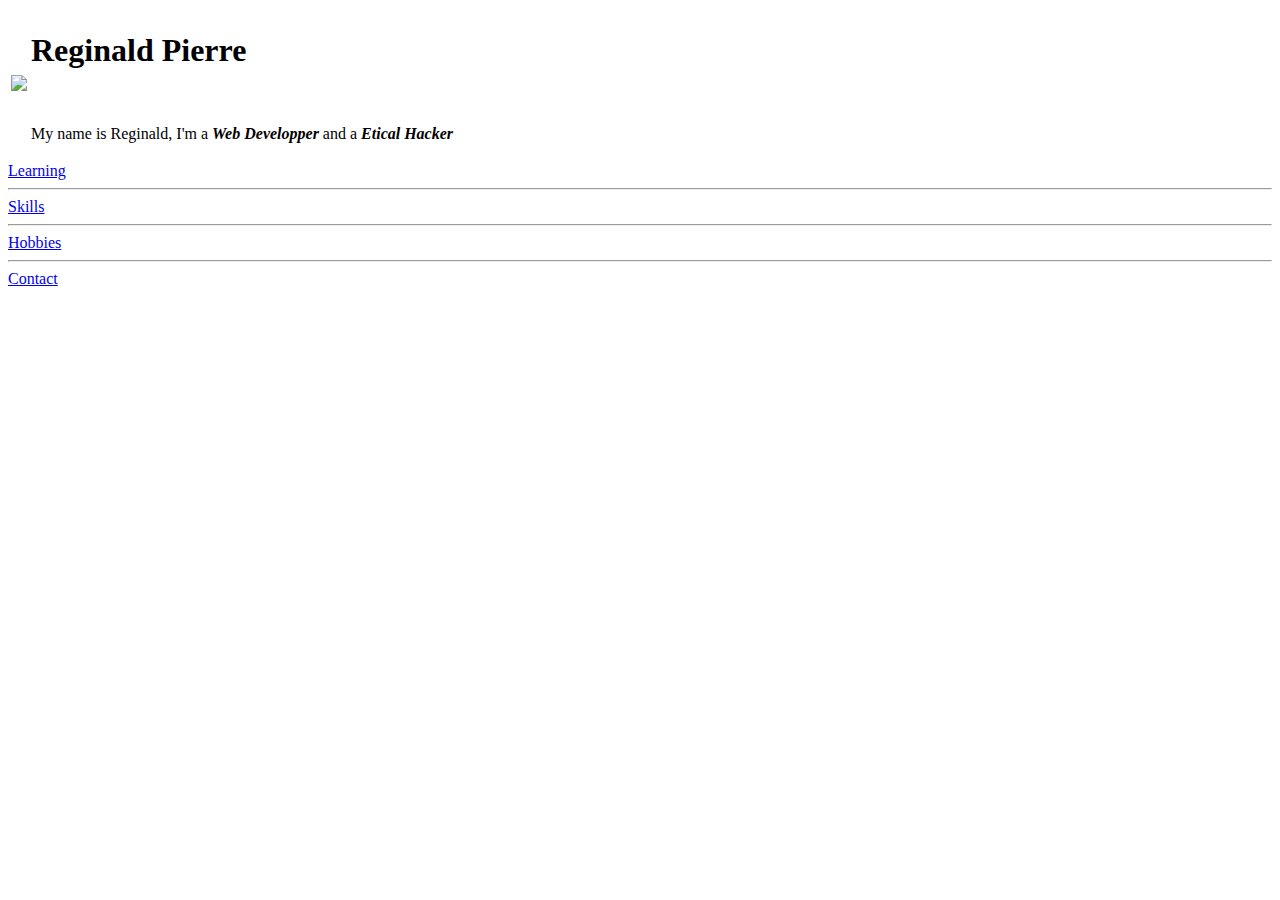
==== index.html @ cf9d0f01 "correct the path" ====
<!DOCTYPE html>
<html lang="en">
<head>
<meta charset="utf-8" />

<title>Reginald'Page</title>

<meta name="generator" content="Geany 1.38" />

</head>

<body>
	
	<table>
		<tr>
			<td><img src="https://scontent.fpap3-2.fna.fbcdn.net/v/t1.6435-9/81452775_2577809542544621_8373111556132569088_n.jpg?_nc_cat=102&ccb=1-7&_nc_sid=730e14&_nc_eui2=AeEAuMi7JVPf63j18X3ibZVbNcSAxyg7kEU1xIDHKDuQRSDqvaQzC4Kg2OW6i6rjThsK-pHVbxI5myewhAuOwg1_&_nc_ohc=Hs77-_CmpooAX-ay_i1&_nc_ht=scontent.fpap3-2.fna&oh=00_AfDNgKzysyiGN4uqmP07qfBjNxcjMOmLBprHZWNaht6LeQ&oe=63969E3E" height="150"></td>
			<td><h1>Reginald Pierre</h1><br><p>My name is Reginald, I'm a <strong><em>Web Developper</em></strong> and a <strong><em>Etical Hacker</em></strong> </p></td>
		</tr>
	</table>
	<a href="learning.html">Learning</a>
	
	<hr>
	<a href="skills.html">Skills</a>
	<hr>
	<a href="hobbies.html">Hobbies</a>
	<hr>
	<a href="contact.html">Contact</a>
</body>

</html>
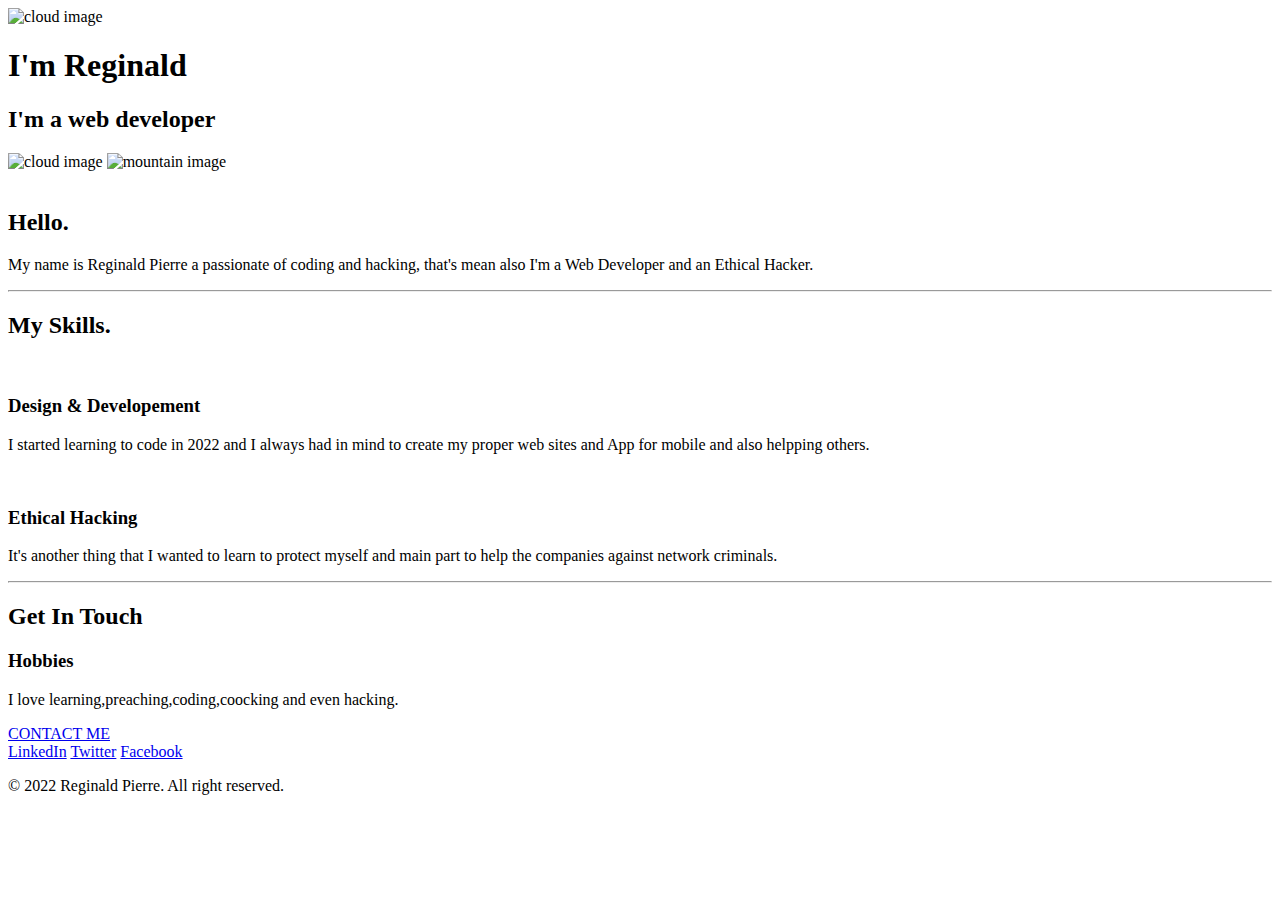
==== commit c275fdca: "update index.html" ====
--- a/index.html
+++ b/index.html
@@ -1,30 +1,53 @@
 <!DOCTYPE html>
 <html lang="en">
+
 <head>
 <meta charset="utf-8" />
-
-<title>Reginald'Page</title>
-
-<meta name="generator" content="Geany 1.38" />
-
+<title>Reginald Pierre</title>
+ <link rel="stylesheet" href="/root/projects/Personal's Website/style2.css">
 </head>
 
-<body>
-	
-	<table>
-		<tr>
-			<td><img src="https://scontent.fpap3-2.fna.fbcdn.net/v/t1.6435-9/81452775_2577809542544621_8373111556132569088_n.jpg?_nc_cat=102&ccb=1-7&_nc_sid=730e14&_nc_eui2=AeEAuMi7JVPf63j18X3ibZVbNcSAxyg7kEU1xIDHKDuQRSDqvaQzC4Kg2OW6i6rjThsK-pHVbxI5myewhAuOwg1_&_nc_ohc=Hs77-_CmpooAX-ay_i1&_nc_ht=scontent.fpap3-2.fna&oh=00_AfDNgKzysyiGN4uqmP07qfBjNxcjMOmLBprHZWNaht6LeQ&oe=63969E3E" height="150"></td>
-			<td><h1>Reginald Pierre</h1><br><p>My name is Reginald, I'm a <strong><em>Web Developper</em></strong> and a <strong><em>Etical Hacker</em></strong> </p></td>
-		</tr>
-	</table>
-	<a href="learning.html">Learning</a>
-	
-	<hr>
-	<a href="skills.html">Skills</a>
-	<hr>
-	<a href="hobbies.html">Hobbies</a>
-	<hr>
-	<a href="contact.html">Contact</a>
-</body>
+<body> 
+	<div class="top-container">
+		<img class="top-cloud" src="/root/projects/Personal's Website/CSS - My Site Images/cloud.png" alt="cloud image">
+		<h1>I'm Reginald </h1>
+	    <h2>I'm a web developer</h2>
+	    <img class="bottom-cloud" src="/root/projects/Personal's Website/CSS - My Site Images/cloud.png" alt="cloud image">
+	<img src="/root/projects/Personal's Website/CSS - My Site Images/mountain.png" alt="mountain image">
+	</div>
+	<div class="middle-container">
+  <div class="profile">
+    <img class="img-profile" src="https://scontent.fpap3-2.fna.fbcdn.net/v/t1.6435-9/81452775_2577809542544621_8373111556132569088_n.jpg?_nc_cat=102&ccb=1-7&_nc_sid=730e14&_nc_eui2=AeEAuMi7JVPf63j18X3ibZVbNcSAxyg7kEU1xIDHKDuQRSDqvaQzC4Kg2OW6i6rjThsK-pHVbxI5myewhAuOwg1_&_nc_ohc=Hs77-_CmpooAX-ay_i1&_nc_ht=scontent.fpap3-2.fna&oh=00_AfDNgKzysyiGN4uqmP07qfBjNxcjMOmLBprHZWNaht6LeQ&oe=63969E3E" alt="">
+    <h2>Hello.</h2>
+    <p>My name is Reginald Pierre a passionate of coding and hacking, that's mean also I'm a Web Developer and an Ethical Hacker.</p>
+  </div>
+  <hr>
+  <div class="skills">
+    <h2>My Skills.</h2>
+    <div class="skill-row">
+      <img class="img-width" src="https://fiverr-res.cloudinary.com/images/q_auto,f_auto/gigs/136860912/original/9b2b11fc6347aa6836ab4e58949a383e064065f9/create-a-custom-responsive-website-using-html-css-javascript-bootstrap.jpg"alt="">
+      <h3>Design & Developement</h3>
+      <p>I started learning to code in 2022 and I always had in mind to create my proper web sites and App for mobile and also helpping others.</p>
+    </div>
+    <div class="skill-row">
+      <img class="img-widths" src="https://cdn-icons-png.flaticon.com/512/3813/3813262.png"alt="">
+      <h3>Ethical Hacking</h3>
+      <p class="clear">It's another thing that I wanted to learn to protect myself and main part to help the companies against network criminals.</p>
+    </div>
+  </div>
+  <hr>
+  <div class="contact-me">
+    <h2>Get In Touch</h2>
+    <h3>Hobbies</h3>
+    <p class="bottom-p">I love learning,preaching,coding,coocking and even hacking.</p>
+    <a class="btn" href="mailto:pierrereginald1616@gmail.com">CONTACT ME</a>
+  </div>
+</div>
 
-</html>
+
+<div class="bottom-container">
+  <a class="footer-link" href="https://www.linkedin.com/">LinkedIn</a>
+  <a class="footer-link" href="https://twitter.com/">Twitter</a>
+  <a class="footer-link" href="https://www.facebook.com/reginald.pierre.54922/">Facebook</a>
+  <p class="copyright">© 2022 Reginald Pierre. All right reserved.</p>
+</div>
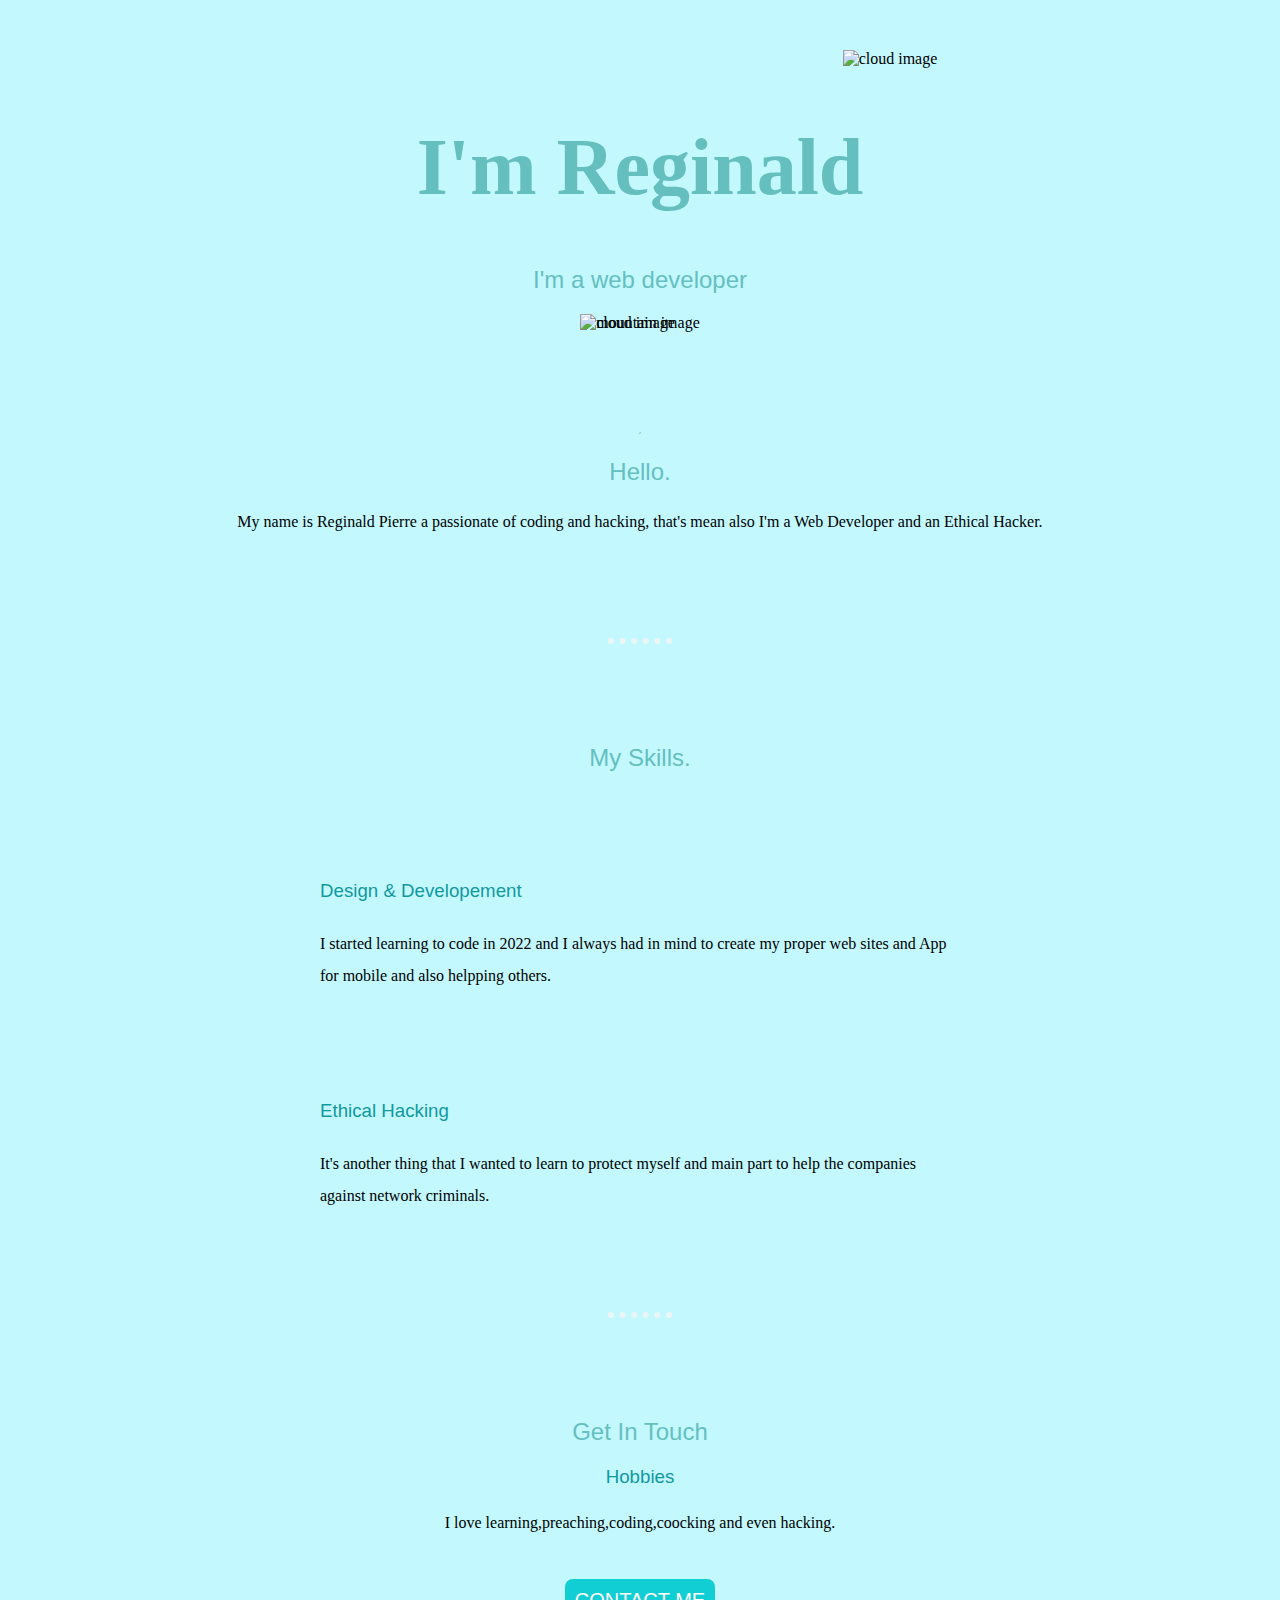
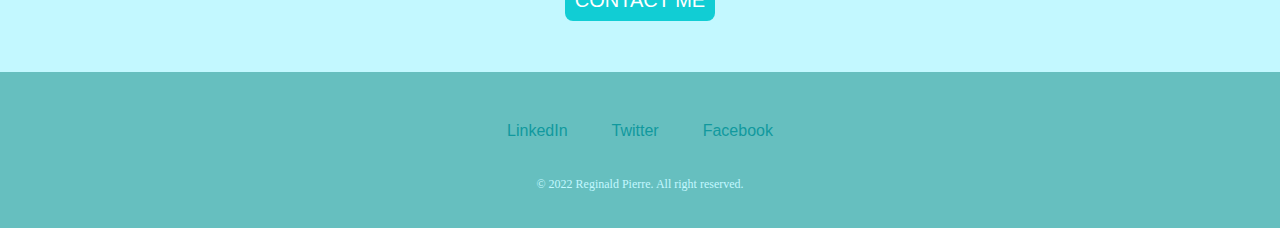
==== commit 8c4c1340: "Update index.html" ====
--- a/index.html
+++ b/index.html
@@ -4,16 +4,16 @@
 <head>
 <meta charset="utf-8" />
 <title>Reginald Pierre</title>
- <link rel="stylesheet" href="/root/projects/Personal's Website/style2.css">
+ <link rel="stylesheet" href="style2.css">
 </head>
 
 <body> 
 	<div class="top-container">
-		<img class="top-cloud" src="/root/projects/Personal's Website/CSS - My Site Images/cloud.png" alt="cloud image">
+		<img class="top-cloud" src="cloud.png" alt="cloud image">
 		<h1>I'm Reginald </h1>
 	    <h2>I'm a web developer</h2>
-	    <img class="bottom-cloud" src="/root/projects/Personal's Website/CSS - My Site Images/cloud.png" alt="cloud image">
-	<img src="/root/projects/Personal's Website/CSS - My Site Images/mountain.png" alt="mountain image">
+	    <img class="bottom-cloud" src="cloud.png" alt="cloud image">
+	<img src="mountain.png" alt="mountain image">
 	</div>
 	<div class="middle-container">
   <div class="profile">
--- a/style2.css
+++ b/style2.css
@@ -0,0 +1,107 @@
+a{color:#11999E;
+font-family:'Montserrat',sans-serif;
+margin:10px 20px;
+text-decoration:none;}
+
+a:hover{color:#C3F8FF;}
+
+body{
+text-align:center;
+margin:0;
+font-family:'Merriweather',serif;
+background-color:#C3F8FF;
+}
+
+.bottom-container{background-color:#66BFBF;
+                  padding:50px 0 20px}
+                  
+.bottom-p{margin:0 0 50px 0;}
+
+.btn {
+	
+	background:#11cdd4;
+	background-image: -webkit-linear-gradient (top,#11cdd4,#11999e);
+	background-image: -moz-linear-gradient (top,#11cdd4,#11999e);
+	background-image: -ms-linear-gradient (top,#11cdd4,#11999e);
+	background-image: -o-linear-gradient (top,#11cdd4,#11999e);
+	background-image: linear-gradient (to bottom,#11cdd4,#11999e);
+	-webkit-border-radius: 8;
+	-moz-border-radius: 8;
+	border-radius:8px;
+	font-family:'Montserrat',sans-serif;
+	color:#ffffff;
+	font-size:20px;
+	padding:10px 10px 10px 10px;
+	text-decoration:none;
+	}
+	
+.btn:hover{	
+    background:#30e3cb;
+	background-image: -webkit-linear-gradient (top,#30e3cb,#2bc4ad);
+	background-image: -moz-linear-gradient (top,#30e3cb,#2bc4a);
+	background-image: -ms-linear-gradient (top,#30e3cb,#2bc4a);
+	background-image: -o-linear-gradient (top,#30e3cb,#2bc4a);
+	background-image: linear-gradient (to bottom,#30e3cb,#2bc4a);
+	text-decoration:none;
+}
+.myButton:hover {
+	background:linear-gradient(to bottom, #30e3cb 5%, #11cdd4 100%);
+	background-color:#30e3cb;
+}
+.myButton:active {
+	position:relative;
+	top:1px;
+}
+
+
+.contact-me{width:40%;
+margin:40px auto 60px;}
+
+h1{font-size:80px;
+margin-top:50px auto 0px auto;
+font-family:'Sacramento', cursive;
+color: #66BFBF;
+}
+
+h2{font-family:'Montserrat',sans-serif;font-size:1.5rem;
+color: #66BFBF; font-weight:normal;
+}
+
+h3{font-family:'Montserrat',sans-serif;
+font-weight:normal;
+color: #11999E;
+}
+
+.bottom-cloud{position:absolute;
+}
+
+.top-cloud{ position:relative;
+           left:250px;
+           margin-top:50px;}
+           
+.skill-row{width:50%; 
+margin:100px auto 100px auto; 
+text-align:left;
+line-height:2; }
+
+hr{border:dotted #EAF6F6 6px;
+border-bottom:none;
+width:4%;color:gray;
+margin:100px auto;}
+.img-width{width:25%;
+float:left; margin-right:30px; }      
+
+.img-widths{width:25%;
+float:right; margin-left:30px}
+
+.copyright{color:#C3F8FF;
+font-size:0.75rem;
+padding:20px 0 0 0;}
+
+.img-profile{width:25%;border-top-left-radius: 50px;
+border-bottom-right-radius: 50px;
+border:solid;border-width:1.5px;color: #66BFBF;
+margin-top:100px;}
+
+p{line-height:2;}
+
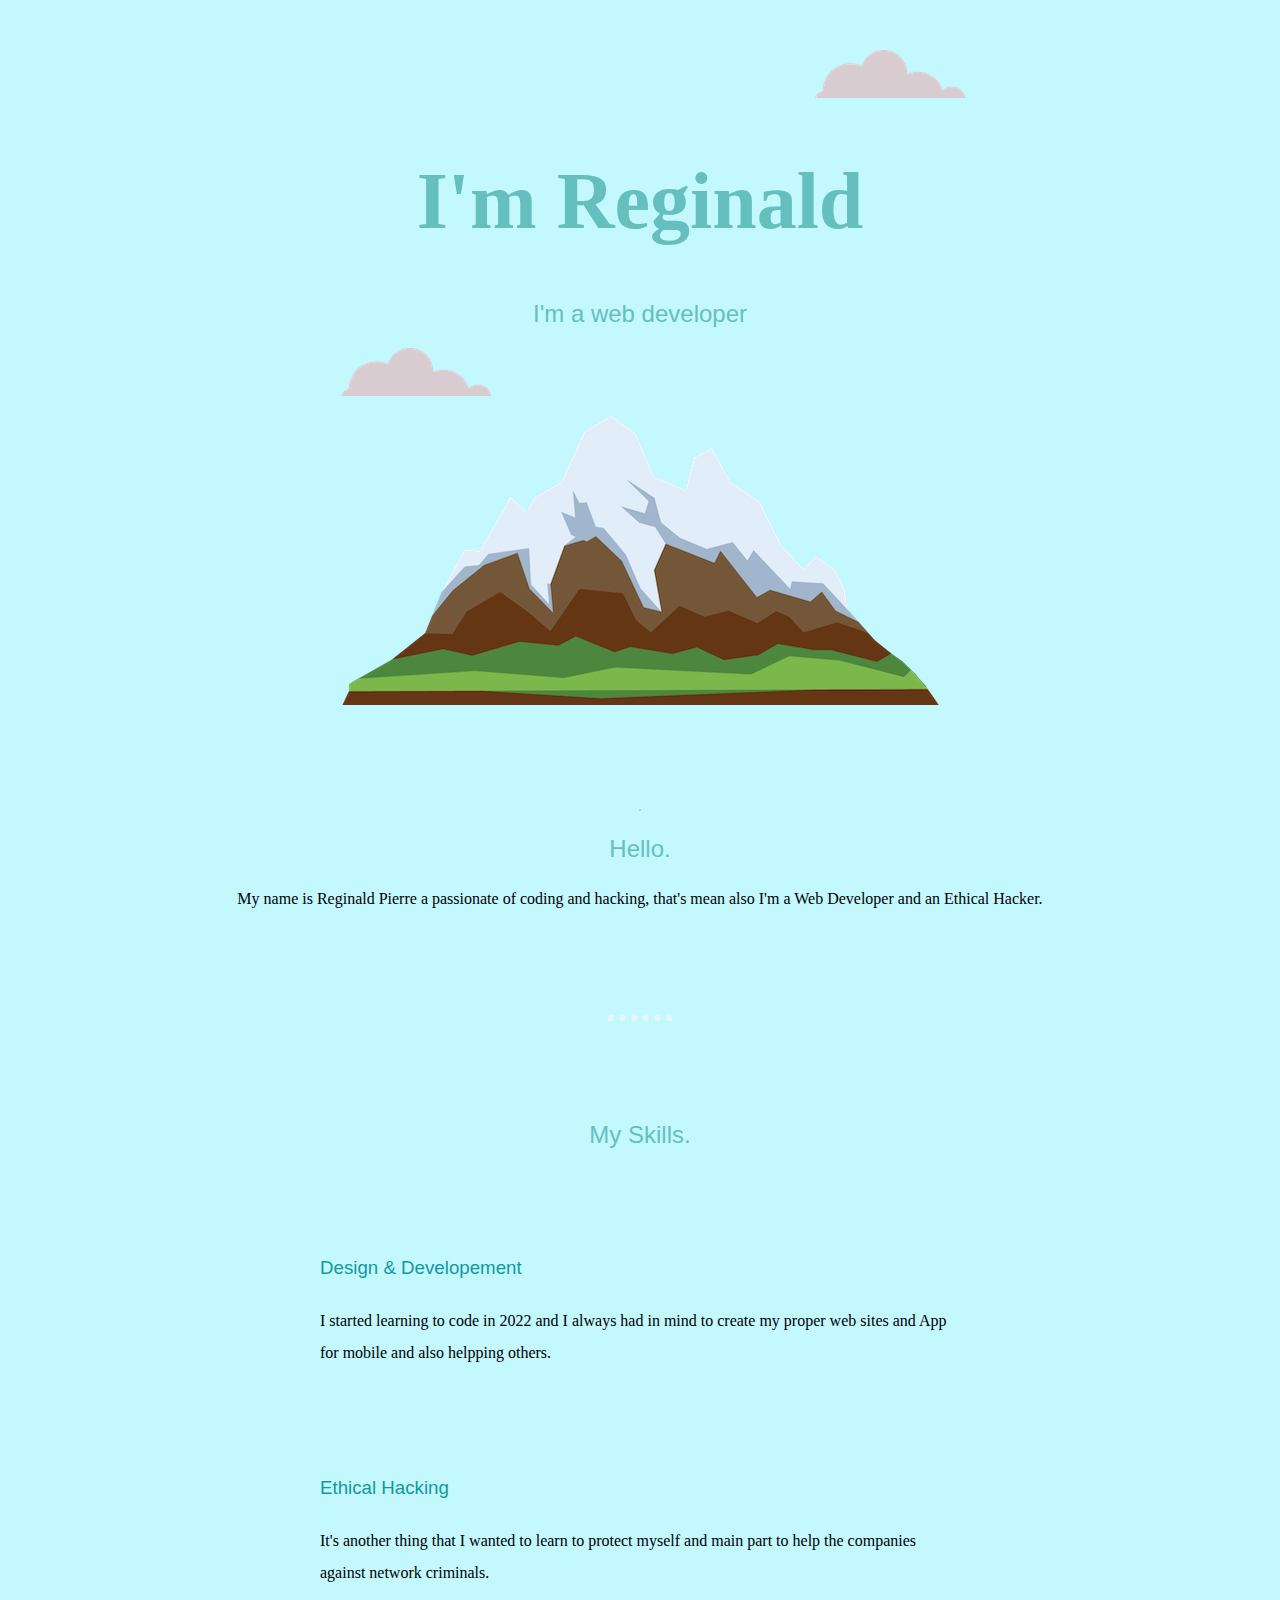
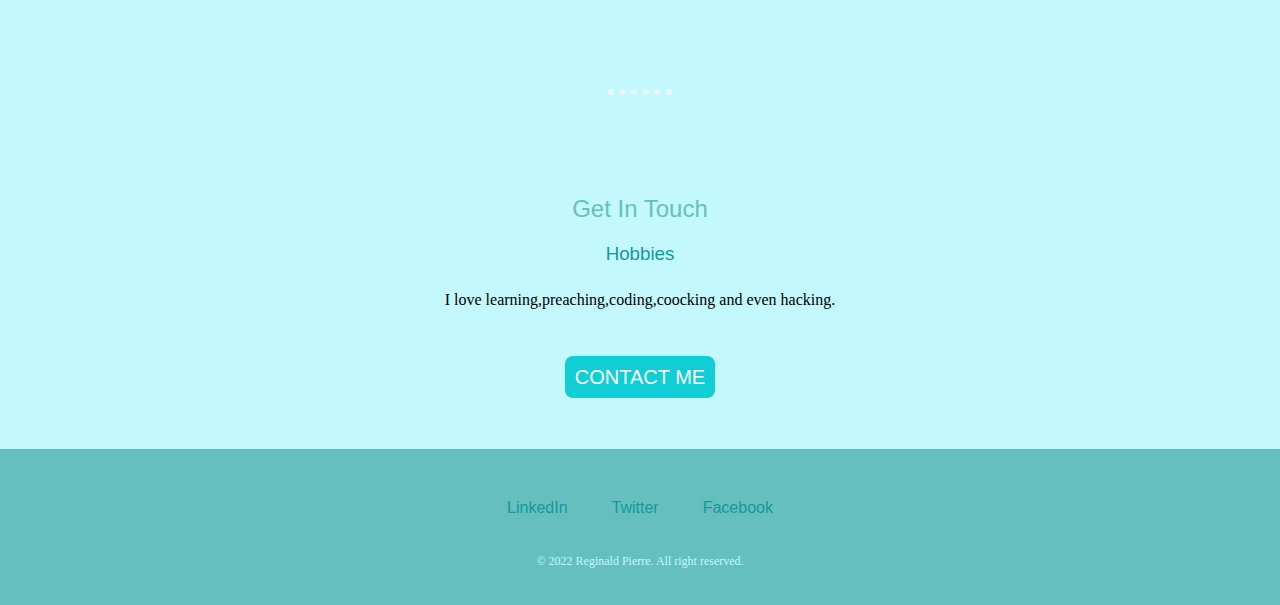
==== commit 1d4fefde: "add link" ====
--- a/index.html
+++ b/index.html
@@ -46,7 +46,7 @@
 
 
 <div class="bottom-container">
-  <a class="footer-link" href="https://www.linkedin.com/">LinkedIn</a>
+  <a class="footer-link" href="https://www.linkedin.com/in/pierre-reginald-103258203/">LinkedIn</a>
   <a class="footer-link" href="https://twitter.com/">Twitter</a>
   <a class="footer-link" href="https://www.facebook.com/reginald.pierre.54922/">Facebook</a>
   <p class="copyright">© 2022 Reginald Pierre. All right reserved.</p>
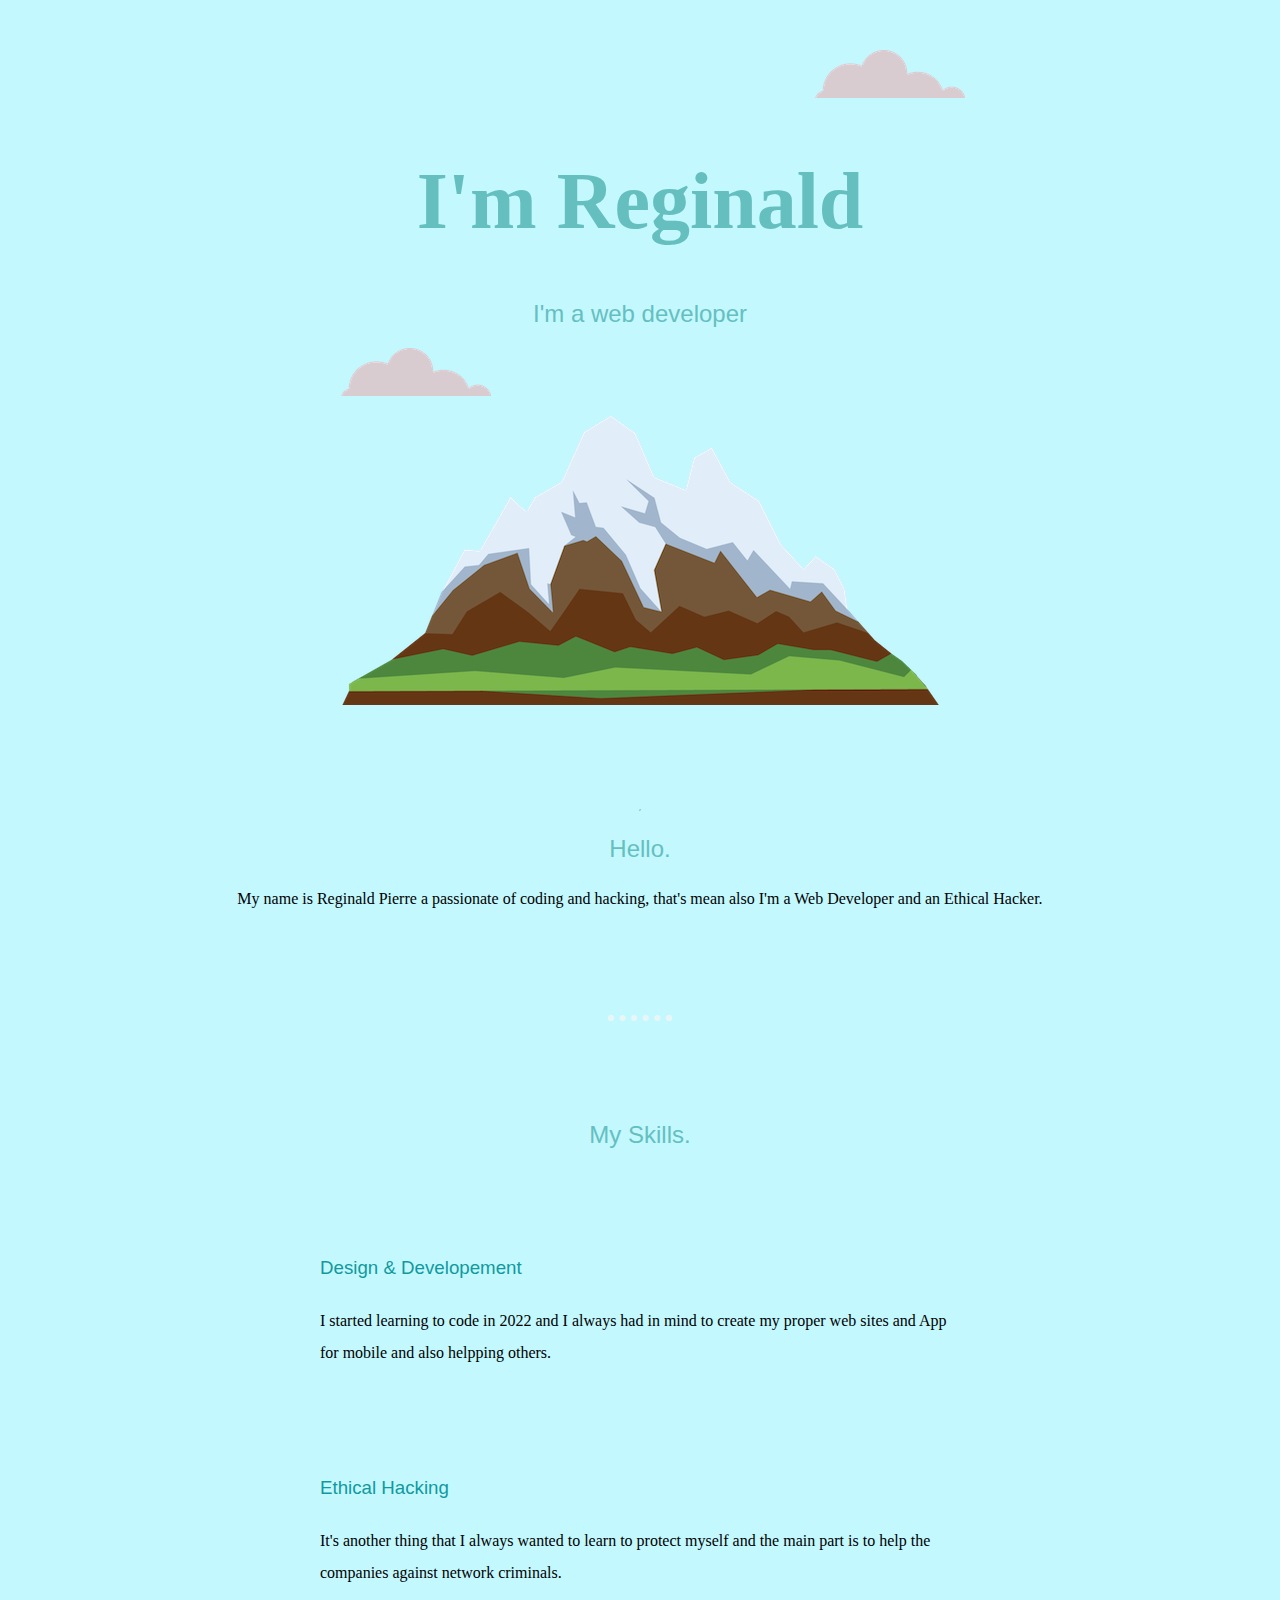
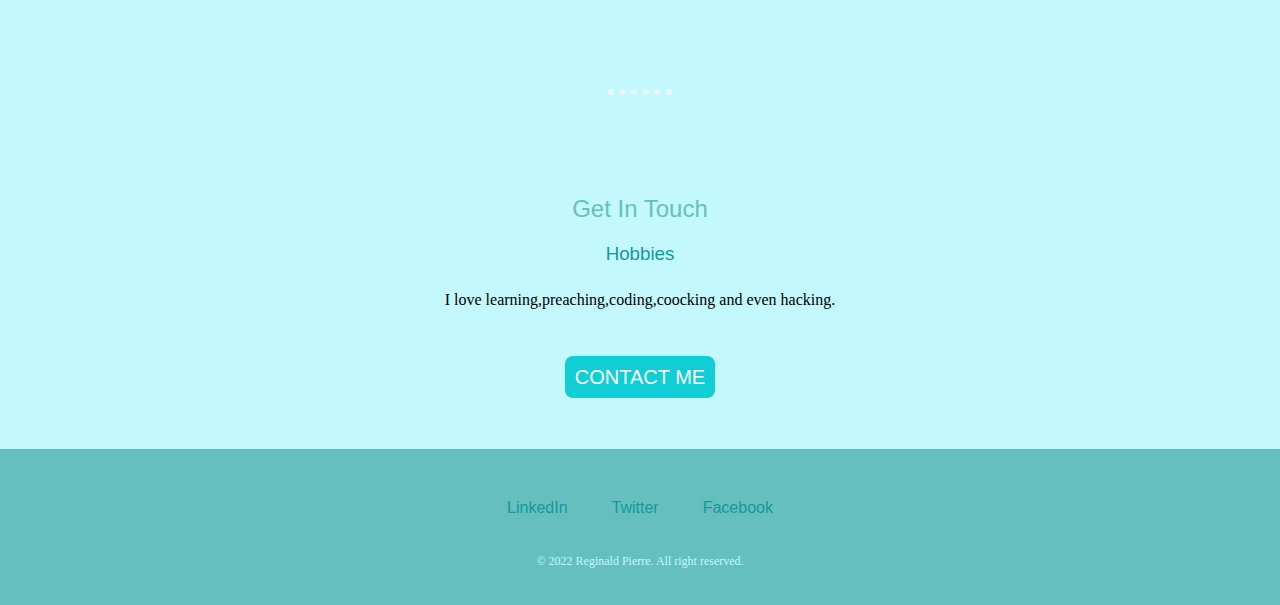
==== commit 15c8b5f1: "Update index.html" ====
--- a/index.html
+++ b/index.html
@@ -32,7 +32,7 @@
     <div class="skill-row">
       <img class="img-widths" src="https://cdn-icons-png.flaticon.com/512/3813/3813262.png"alt="">
       <h3>Ethical Hacking</h3>
-      <p class="clear">It's another thing that I wanted to learn to protect myself and main part to help the companies against network criminals.</p>
+      <p class="clear">It's another thing that I always wanted to learn to protect myself and the main part is to help the companies against network criminals.</p>
     </div>
   </div>
   <hr>
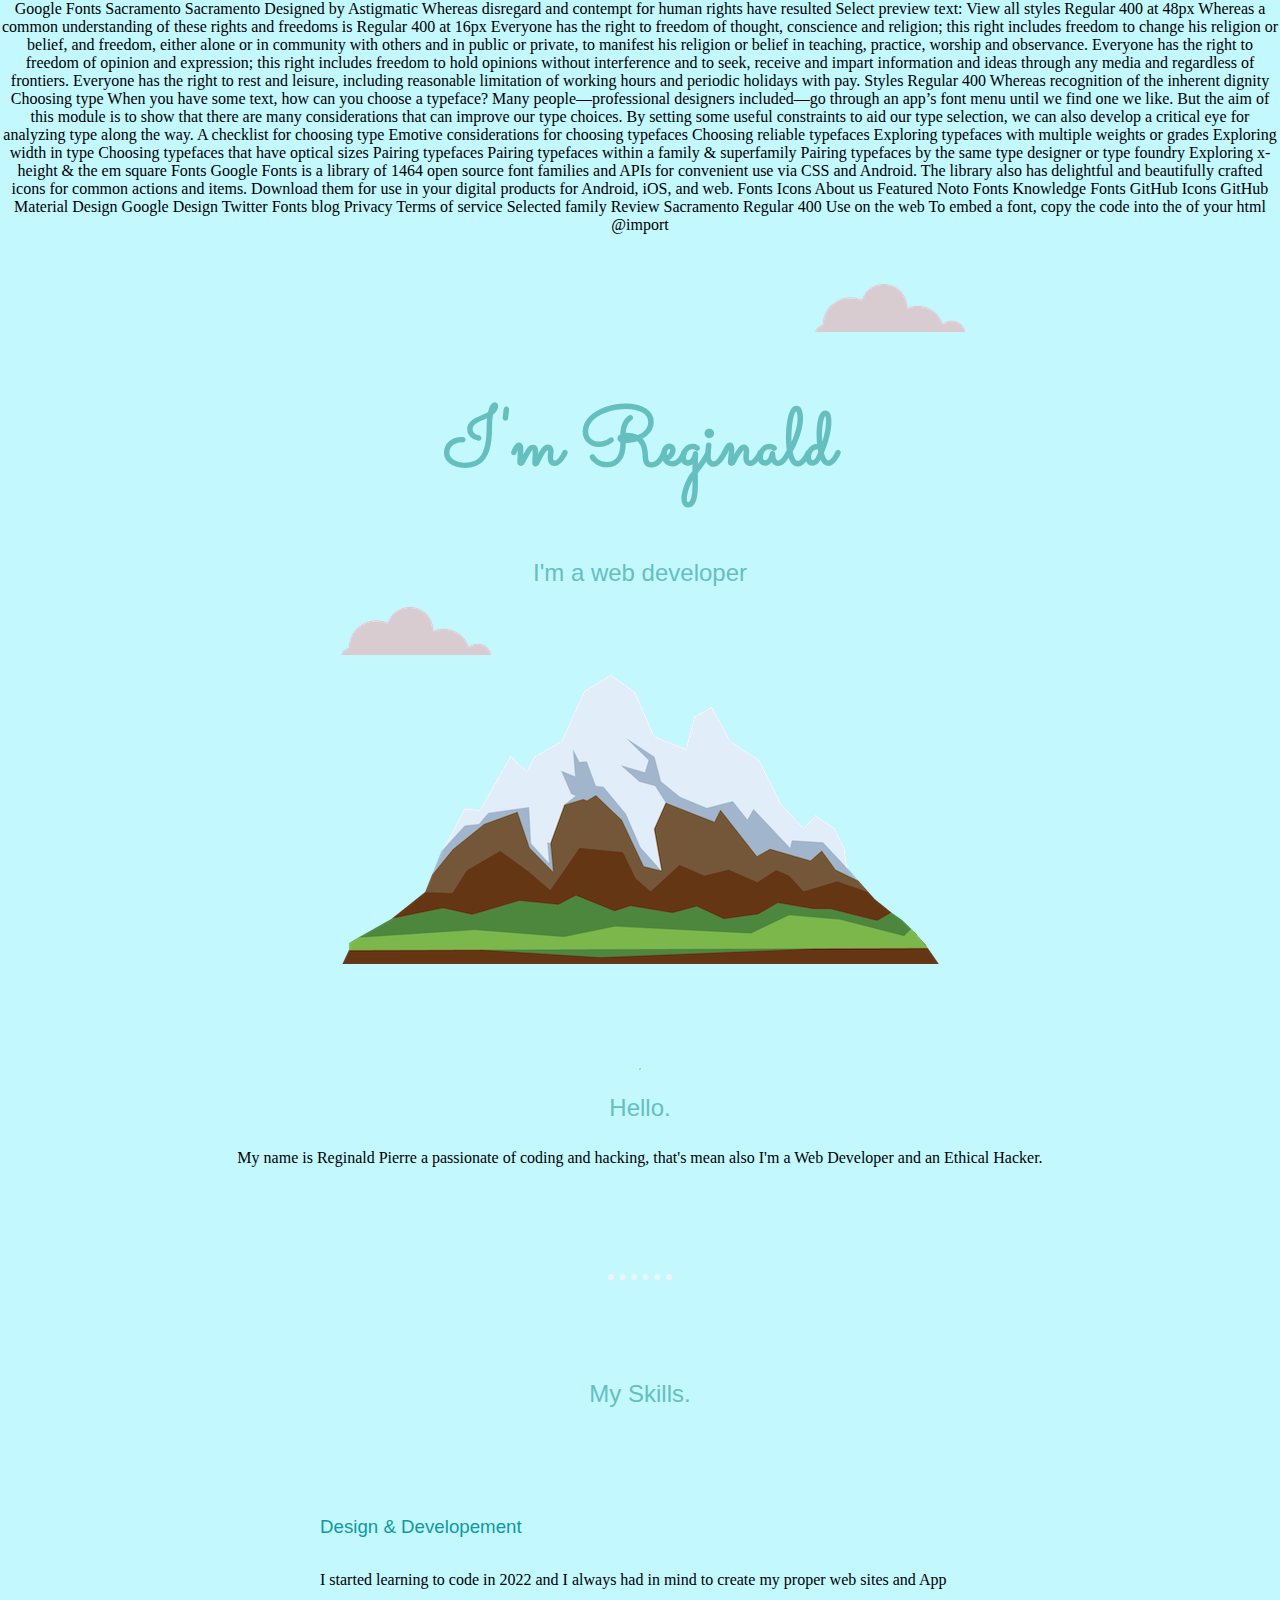
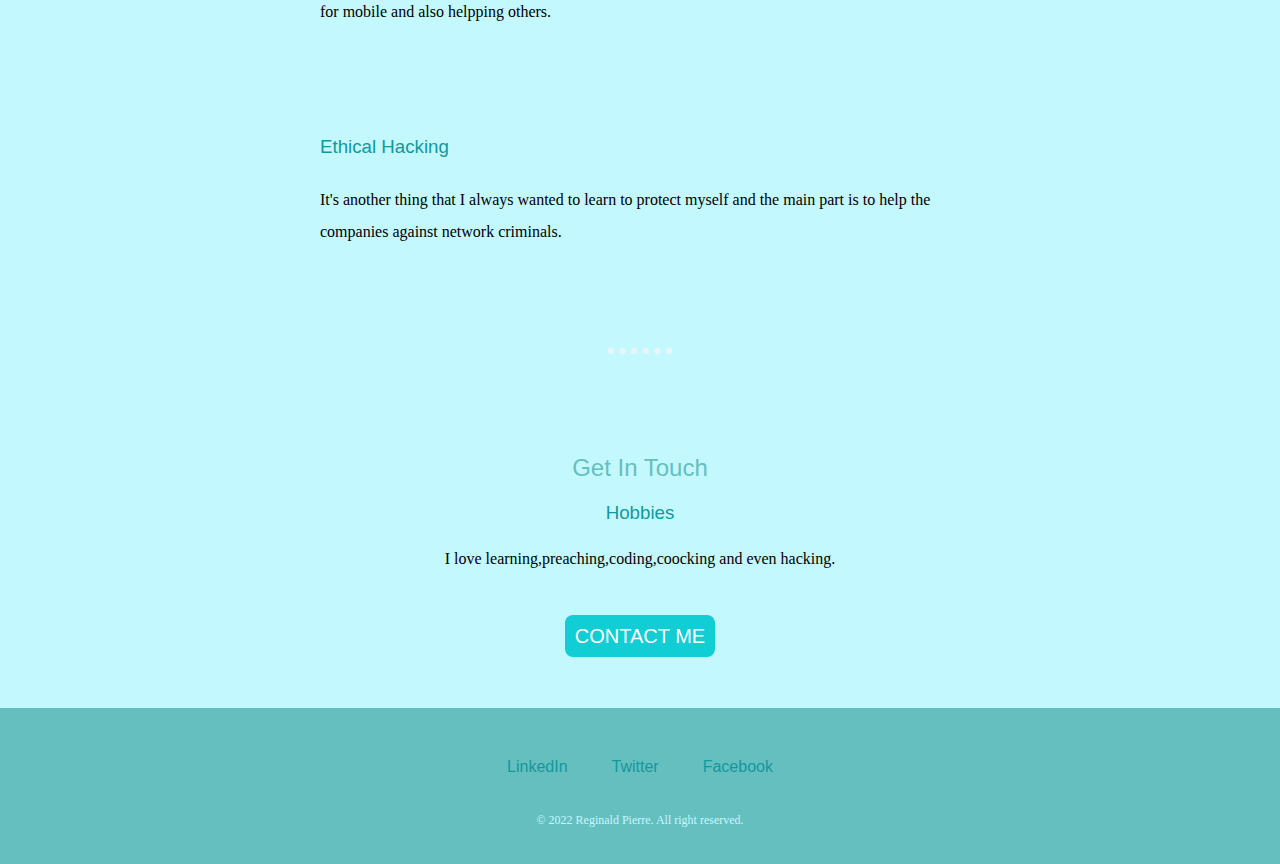
==== commit 270fe32f: "Update index.html" ====
--- a/index.html
+++ b/index.html
@@ -4,6 +4,83 @@
 <head>
 <meta charset="utf-8" />
 <title>Reginald Pierre</title>
+  
+Google Fonts
+Sacramento
+Sacramento
+Designed by Astigmatic
+Whereas disregard and contempt for human rights have resulted
+Select preview text: 
+ View all styles
+Regular 400 at 48px
+Whereas a common understanding of these rights and freedoms is
+Regular 400 at 16px
+Everyone has the right to freedom of thought, conscience and religion; this right includes freedom to change his religion or belief, and freedom, either alone or in community with others and in public or private, to manifest his religion or belief in teaching, practice, worship and observance. Everyone has the right to freedom of opinion and expression; this right includes freedom to hold opinions without interference and to seek, receive and impart information and ideas through any media and regardless of frontiers. Everyone has the right to rest and leisure, including reasonable limitation of working hours and periodic holidays with pay.
+Styles
+Regular 400
+Whereas recognition of the inherent dignity
+Choosing type
+When you have some text, how can you choose a typeface? Many people—professional designers included—go through an app’s font menu until we find one we like. But the aim of this module is to show that there are many considerations that can improve our type choices. By setting some useful constraints to aid our type selection, we can also develop a critical eye for analyzing type along the way.
+
+
+A checklist for choosing type
+
+
+Emotive considerations for choosing typefaces
+
+
+Choosing reliable typefaces
+
+
+Exploring typefaces with multiple weights or grades
+
+
+Exploring width in type
+
+
+Choosing typefaces that have optical sizes
+
+
+Pairing typefaces
+
+
+Pairing typefaces within a family & superfamily
+
+
+Pairing typefaces by the same type designer or type foundry
+
+
+Exploring x-height & the em square
+
+  Fonts
+Google Fonts is a library of 1464 open source font families and APIs for convenient use via CSS and Android. The library also has delightful and beautifully crafted icons for common actions and items. Download them for use in your digital products for Android, iOS, and web.
+Fonts
+Icons
+About us
+Featured
+Noto Fonts
+Knowledge
+Fonts GitHub
+Icons GitHub
+Material Design
+Google Design
+Twitter
+Fonts blog
+Privacy Terms of service
+Selected family
+Review
+Sacramento
+Regular 400
+Use on the web
+To embed a font, copy the code into the <head> of your html
+
+
+<link>
+
+@import
+<link rel="preconnect" href="https://fonts.googleapis.com">
+<link rel="preconnect" href="https://fonts.gstatic.com" crossorigin>
+<link href="https://fonts.googleapis.com/css2?family=Sacramento&display=swap" rel="stylesheet">
  <link rel="stylesheet" href="style2.css">
 </head>
 
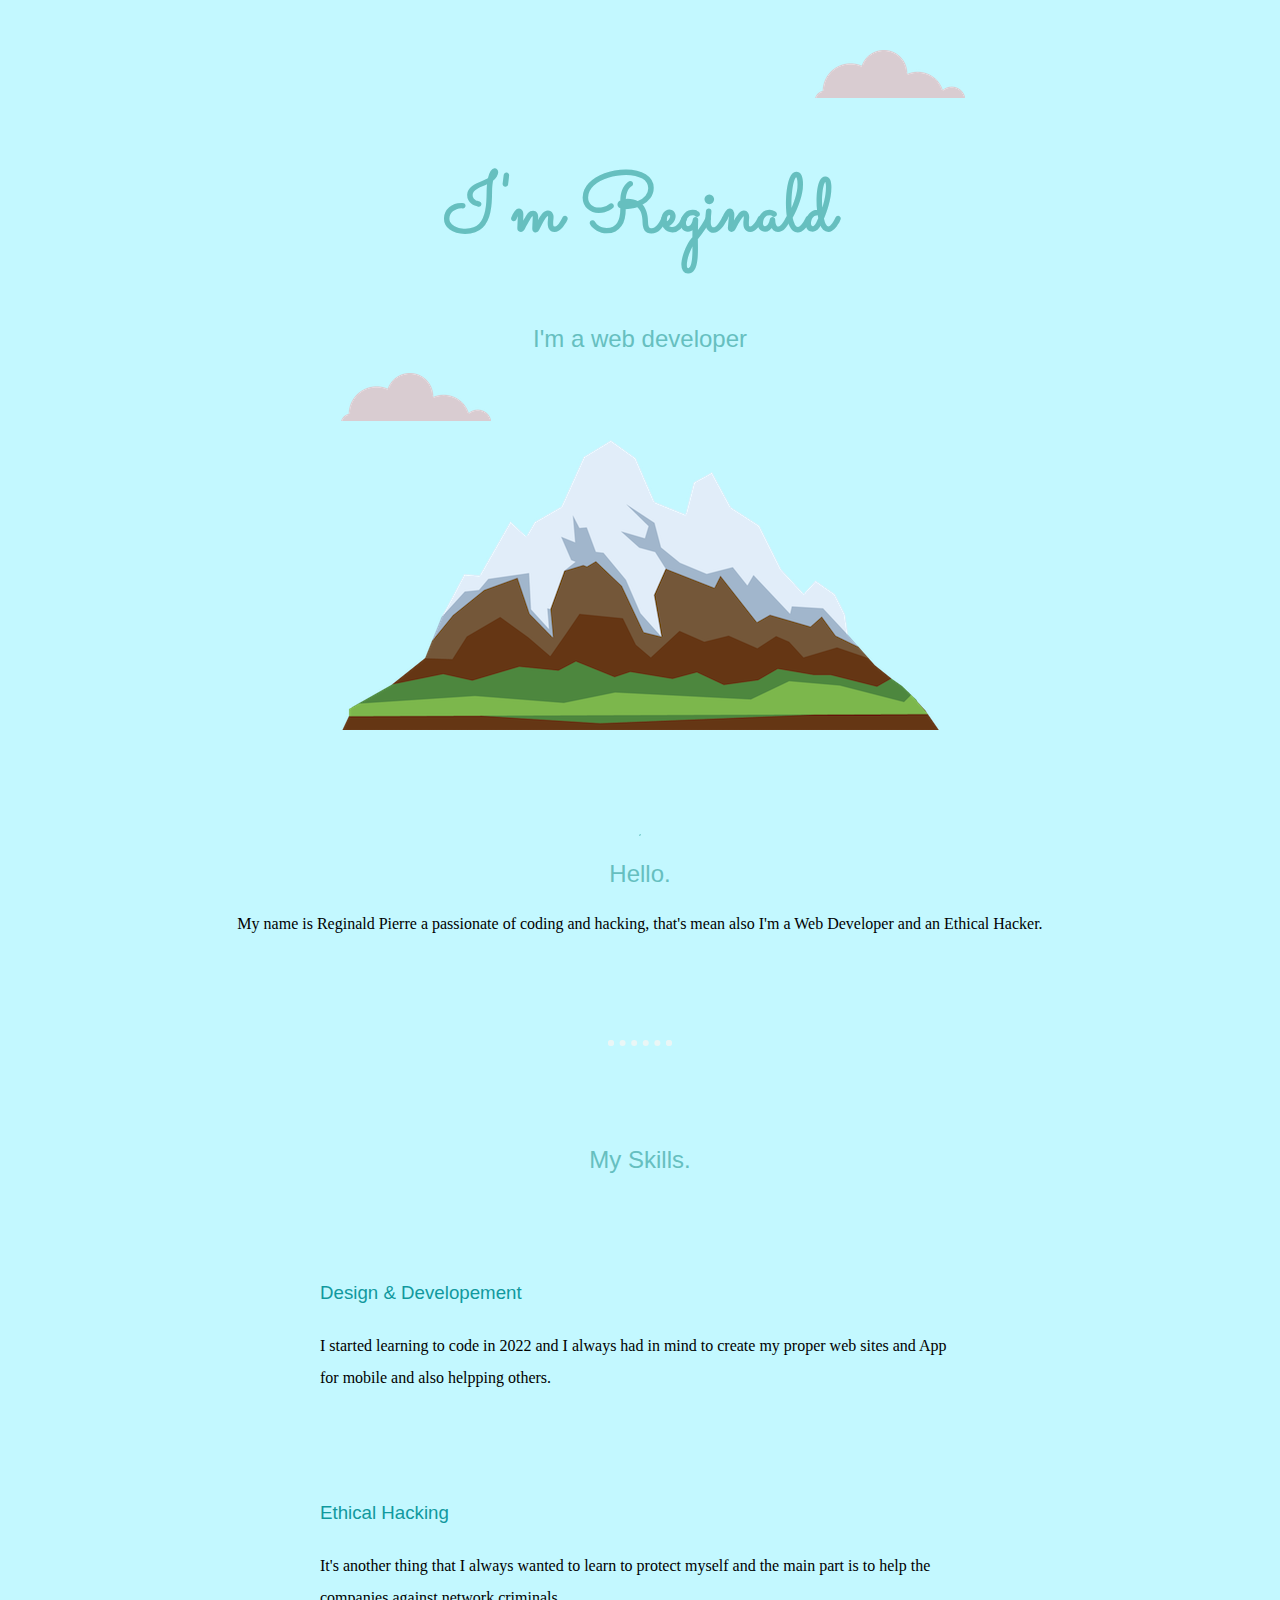
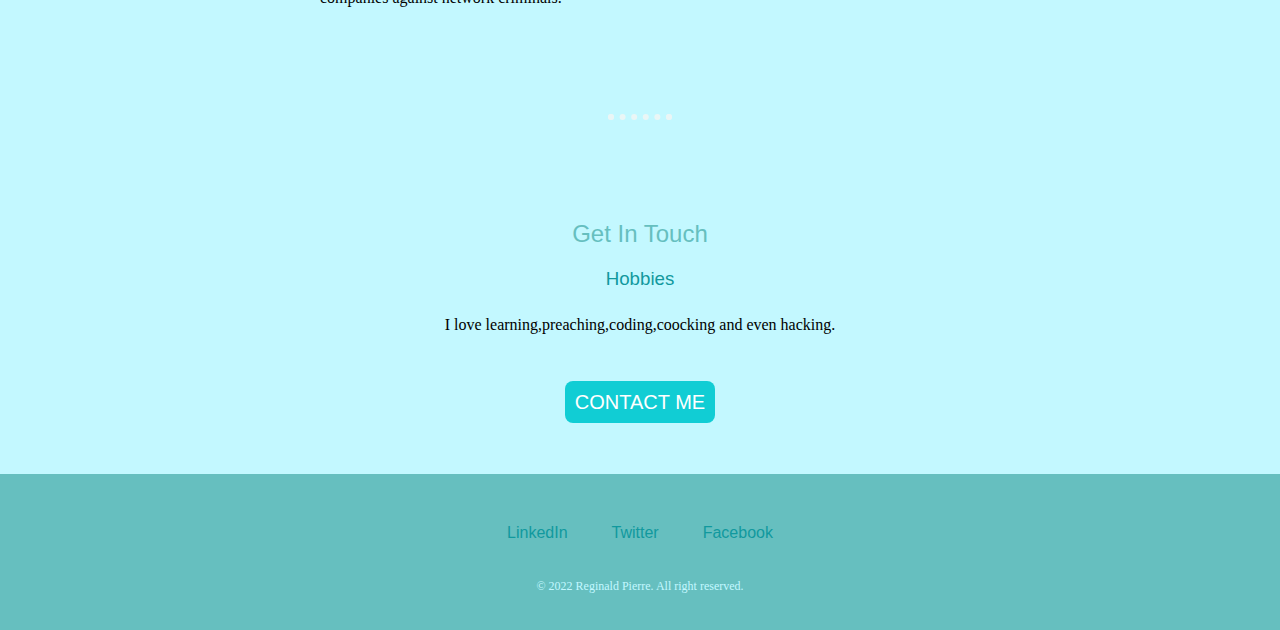
==== commit 3364cfcf: "Update index.html" ====
--- a/index.html
+++ b/index.html
@@ -5,79 +5,6 @@
 <meta charset="utf-8" />
 <title>Reginald Pierre</title>
   
-Google Fonts
-Sacramento
-Sacramento
-Designed by Astigmatic
-Whereas disregard and contempt for human rights have resulted
-Select preview text: 
- View all styles
-Regular 400 at 48px
-Whereas a common understanding of these rights and freedoms is
-Regular 400 at 16px
-Everyone has the right to freedom of thought, conscience and religion; this right includes freedom to change his religion or belief, and freedom, either alone or in community with others and in public or private, to manifest his religion or belief in teaching, practice, worship and observance. Everyone has the right to freedom of opinion and expression; this right includes freedom to hold opinions without interference and to seek, receive and impart information and ideas through any media and regardless of frontiers. Everyone has the right to rest and leisure, including reasonable limitation of working hours and periodic holidays with pay.
-Styles
-Regular 400
-Whereas recognition of the inherent dignity
-Choosing type
-When you have some text, how can you choose a typeface? Many people—professional designers included—go through an app’s font menu until we find one we like. But the aim of this module is to show that there are many considerations that can improve our type choices. By setting some useful constraints to aid our type selection, we can also develop a critical eye for analyzing type along the way.
-
-
-A checklist for choosing type
-
-
-Emotive considerations for choosing typefaces
-
-
-Choosing reliable typefaces
-
-
-Exploring typefaces with multiple weights or grades
-
-
-Exploring width in type
-
-
-Choosing typefaces that have optical sizes
-
-
-Pairing typefaces
-
-
-Pairing typefaces within a family & superfamily
-
-
-Pairing typefaces by the same type designer or type foundry
-
-
-Exploring x-height & the em square
-
-  Fonts
-Google Fonts is a library of 1464 open source font families and APIs for convenient use via CSS and Android. The library also has delightful and beautifully crafted icons for common actions and items. Download them for use in your digital products for Android, iOS, and web.
-Fonts
-Icons
-About us
-Featured
-Noto Fonts
-Knowledge
-Fonts GitHub
-Icons GitHub
-Material Design
-Google Design
-Twitter
-Fonts blog
-Privacy Terms of service
-Selected family
-Review
-Sacramento
-Regular 400
-Use on the web
-To embed a font, copy the code into the <head> of your html
-
-
-<link>
-
-@import
 <link rel="preconnect" href="https://fonts.googleapis.com">
 <link rel="preconnect" href="https://fonts.gstatic.com" crossorigin>
 <link href="https://fonts.googleapis.com/css2?family=Sacramento&display=swap" rel="stylesheet">
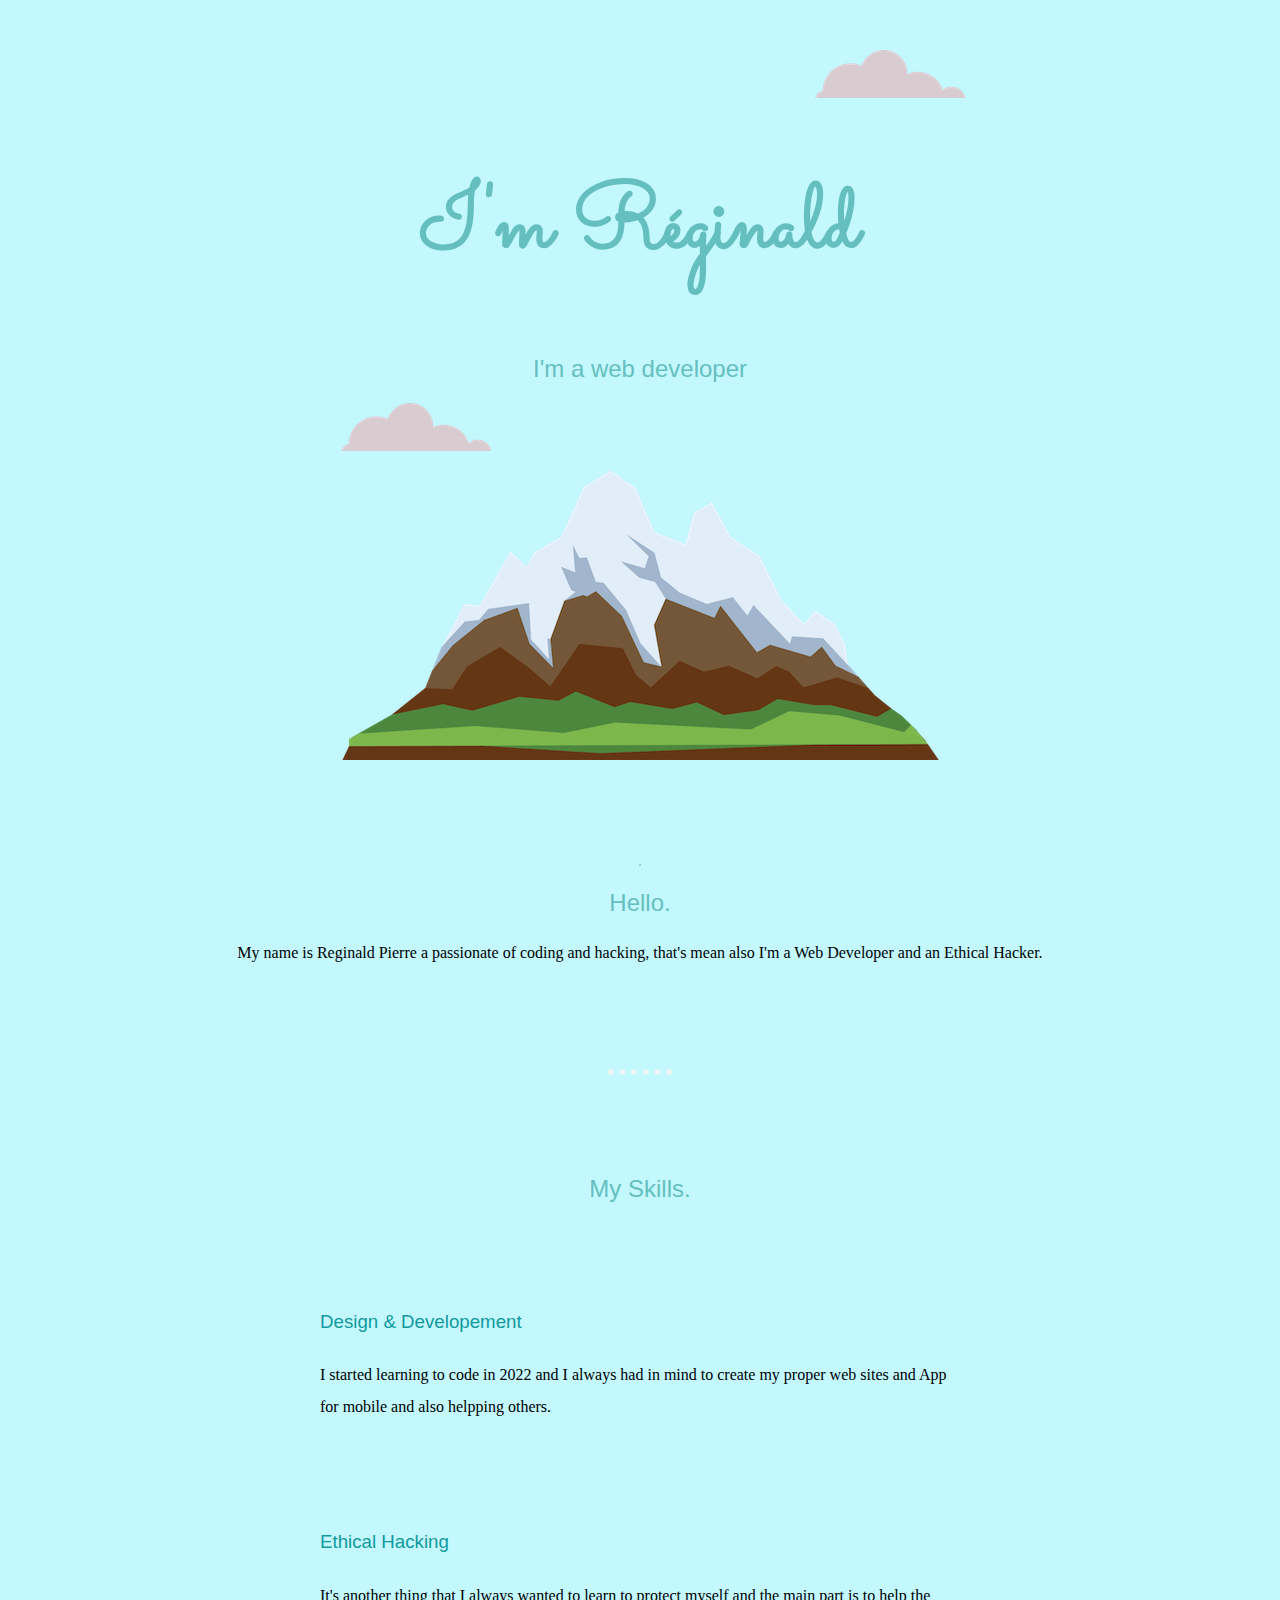
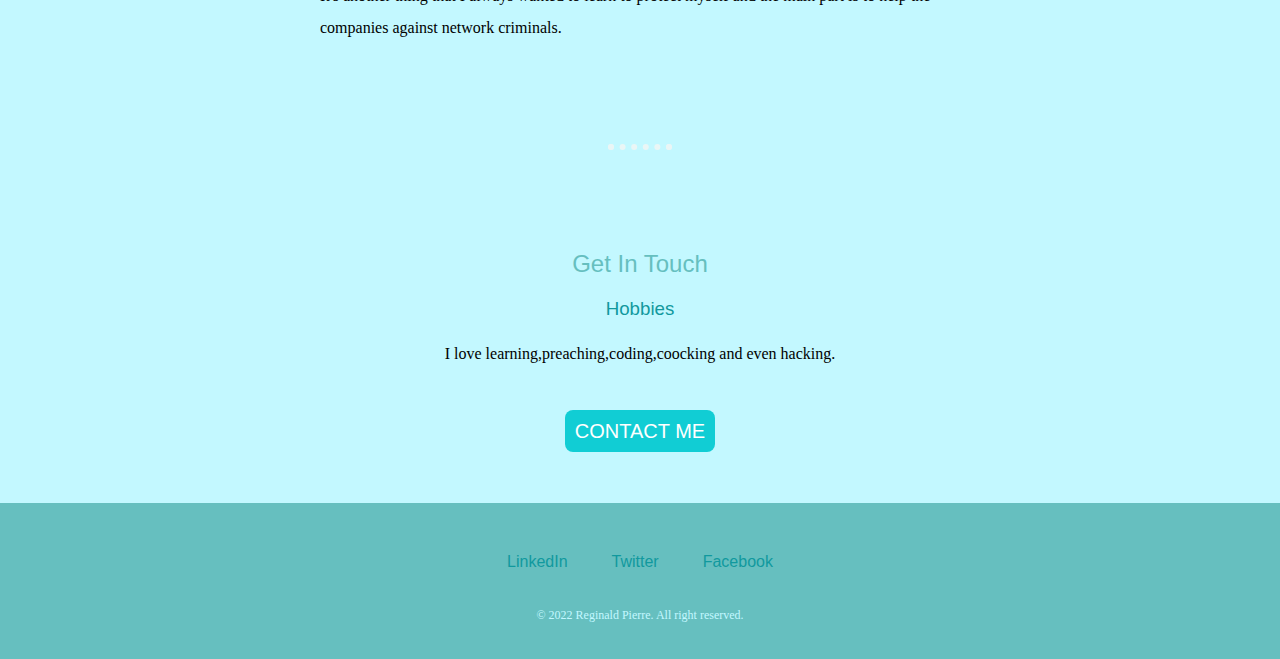
==== commit 4198955d: "Update index.html" ====
--- a/index.html
+++ b/index.html
@@ -14,7 +14,7 @@
 <body> 
 	<div class="top-container">
 		<img class="top-cloud" src="cloud.png" alt="cloud image">
-		<h1>I'm Reginald </h1>
+		<h1>I'm Réginald </h1>
 	    <h2>I'm a web developer</h2>
 	    <img class="bottom-cloud" src="cloud.png" alt="cloud image">
 	<img src="mountain.png" alt="mountain image">
--- a/style2.css
+++ b/style2.css
@@ -57,7 +57,7 @@
 .contact-me{width:40%;
 margin:40px auto 60px;}
 
-h1{font-size:80px;
+h1{font-size:90px;
 margin-top:50px auto 0px auto;
 font-family:'Sacramento', cursive;
 color: #66BFBF;
